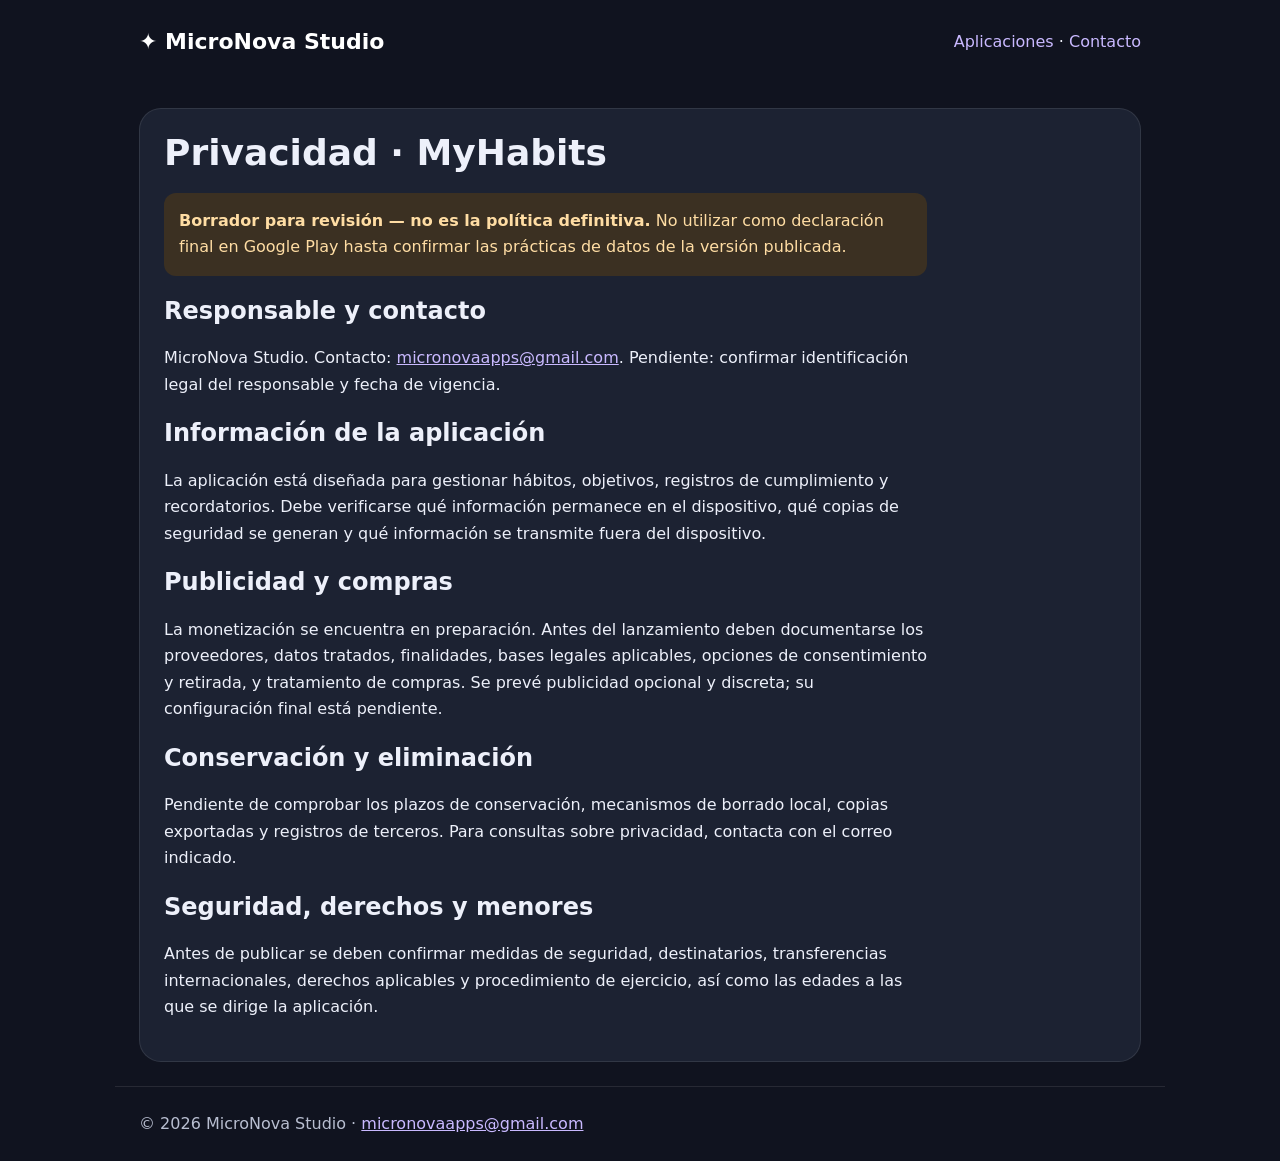
==== myhabits-privacidad.html @ 817048bc "Web de MicroNovaStudio" ====
<!doctype html><html lang="es"><head><meta charset="utf-8"><meta name="viewport" content="width=device-width, initial-scale=1"><title>Privacidad MyHabits | MicroNova Studio</title><link rel="stylesheet" href="style.css"></head><body><header><a class="brand" href="index.html">✦ MicroNova Studio</a><nav><a href="index.html#apps">Aplicaciones</a> · <a href="mailto:micronovaapps@gmail.com">Contacto</a></nav></header><main><article><h1>Privacidad · MyHabits</h1><p class="notice"><strong>Borrador para revisión — no es la política definitiva.</strong> No utilizar como declaración final en Google Play hasta confirmar las prácticas de datos de la versión publicada.</p><h2>Responsable y contacto</h2><p>MicroNova Studio. Contacto: <a href="mailto:micronovaapps@gmail.com">micronovaapps@gmail.com</a>. Pendiente: confirmar identificación legal del responsable y fecha de vigencia.</p><h2>Información de la aplicación</h2><p>La aplicación está diseñada para gestionar hábitos, objetivos, registros de cumplimiento y recordatorios. Debe verificarse qué información permanece en el dispositivo, qué copias de seguridad se generan y qué información se transmite fuera del dispositivo.</p><h2>Publicidad y compras</h2><p>La monetización se encuentra en preparación. Antes del lanzamiento deben documentarse los proveedores, datos tratados, finalidades, bases legales aplicables, opciones de consentimiento y retirada, y tratamiento de compras. Se prevé publicidad opcional y discreta; su configuración final está pendiente.</p><h2>Conservación y eliminación</h2><p>Pendiente de comprobar los plazos de conservación, mecanismos de borrado local, copias exportadas y registros de terceros. Para consultas sobre privacidad, contacta con el correo indicado.</p><h2>Seguridad, derechos y menores</h2><p>Antes de publicar se deben confirmar medidas de seguridad, destinatarios, transferencias internacionales, derechos aplicables y procedimiento de ejercicio, así como las edades a las que se dirige la aplicación.</p></article></main><footer>© 2026 MicroNova Studio · <a href="mailto:micronovaapps@gmail.com">micronovaapps@gmail.com</a></footer></body></html>
---- style.css ----
*{box-sizing:border-box}body{margin:0;background:#10131f;color:#edf0fa;font:16px/1.65 system-ui,sans-serif}a{color:#c9b9ff}header,main,footer{max-width:1050px;margin:auto;padding:24px}header{display:flex;justify-content:space-between;align-items:center;gap:16px;flex-wrap:wrap}header a{text-decoration:none} .brand{font-size:22px;font-weight:750;color:white} .hero{padding:60px 30px;background:radial-gradient(at top right,#61437e,transparent 65%),linear-gradient(135deg,#23354d,#20213a);border-radius:28px}h1{font-size:clamp(32px,6vw,62px);line-height:1.1;margin:0 0 20px}h2{line-height:1.25}p{max-width:75ch}.grid{display:grid;grid-template-columns:repeat(auto-fit,minmax(240px,1fr));gap:18px}.card,article{background:#1c2232;border:1px solid #ffffff18;border-radius:22px;padding:24px}.icon{display:grid;place-items:center;width:65px;height:65px;border-radius:18px;background:linear-gradient(135deg,#222a42,var(--accent));font-size:34px;color:white}.links{display:flex;gap:15px;flex-wrap:wrap}footer{color:#b8bed0;border-top:1px solid #ffffff18}.notice{background:#3b3022;color:#ffdda4;padding:15px;border-radius:12px}article h1{font-size:36px}a:focus-visible{outline:3px solid white;outline-offset:4px}
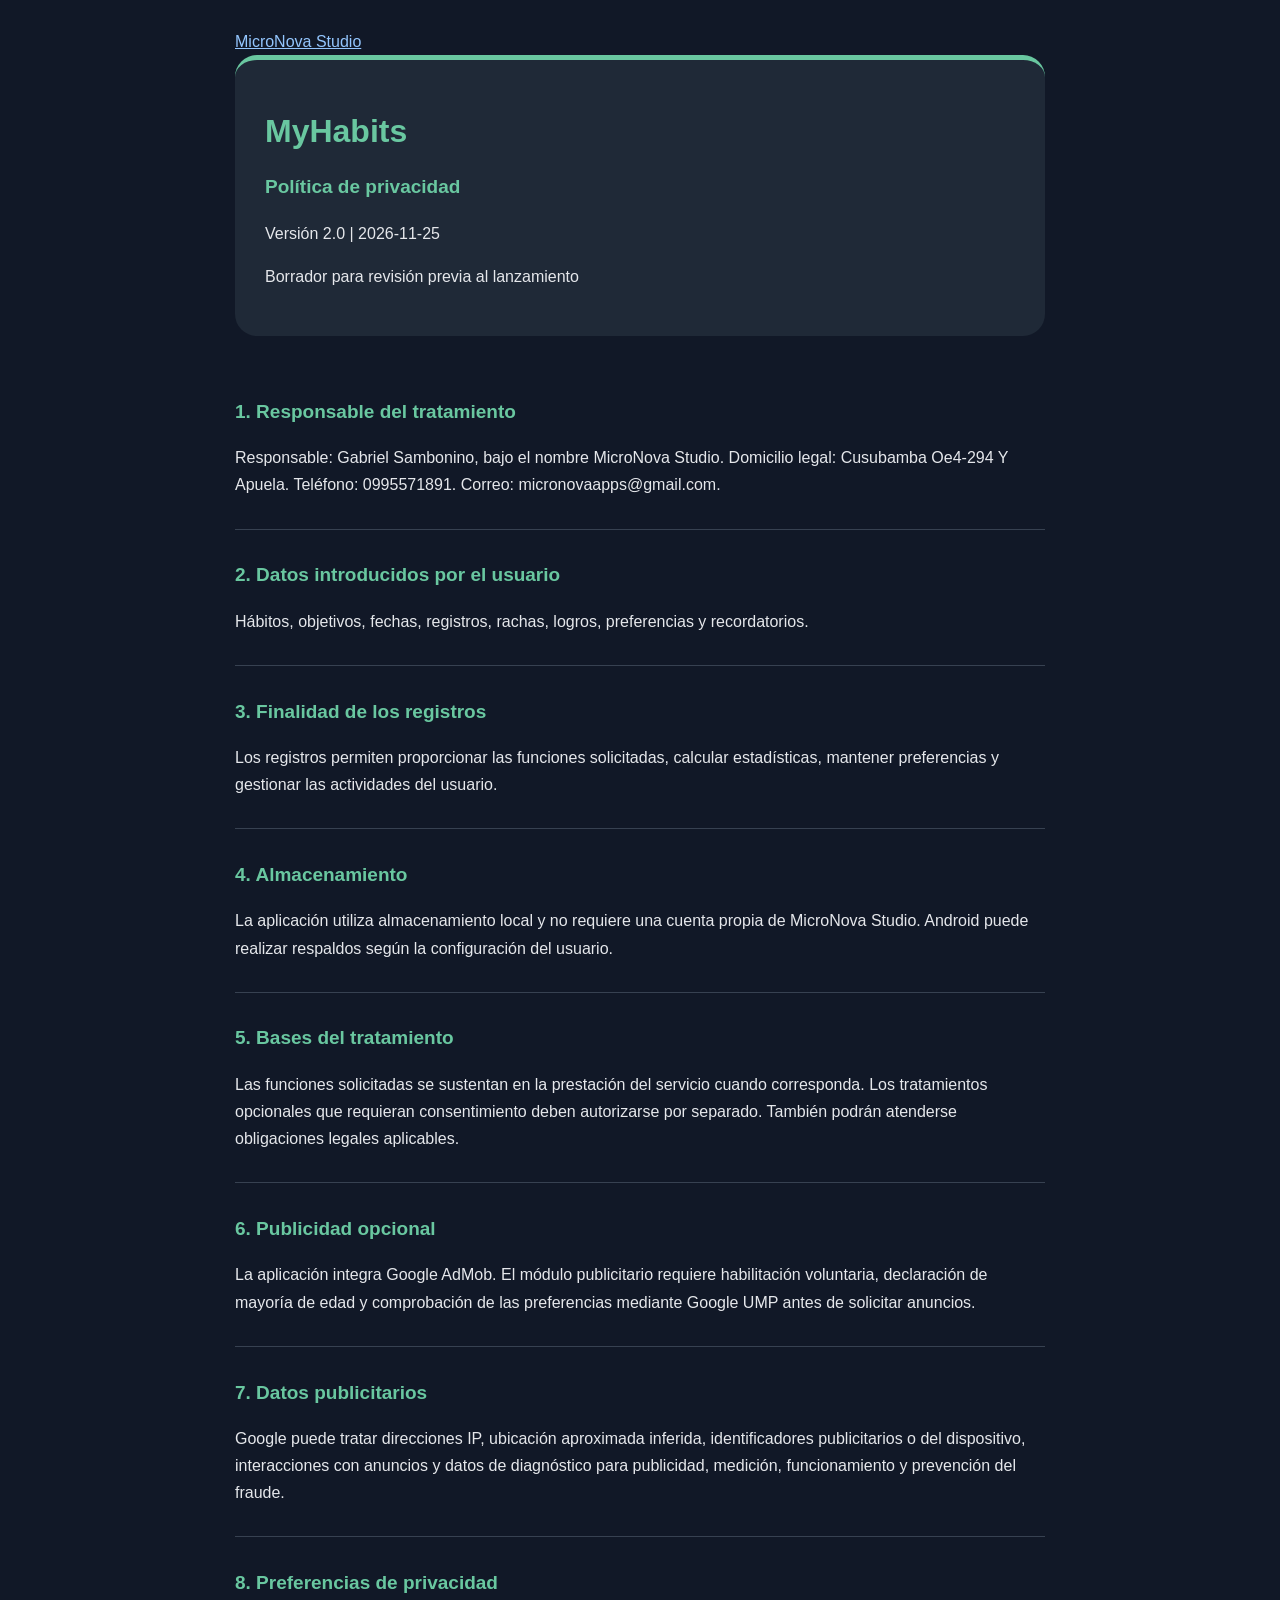
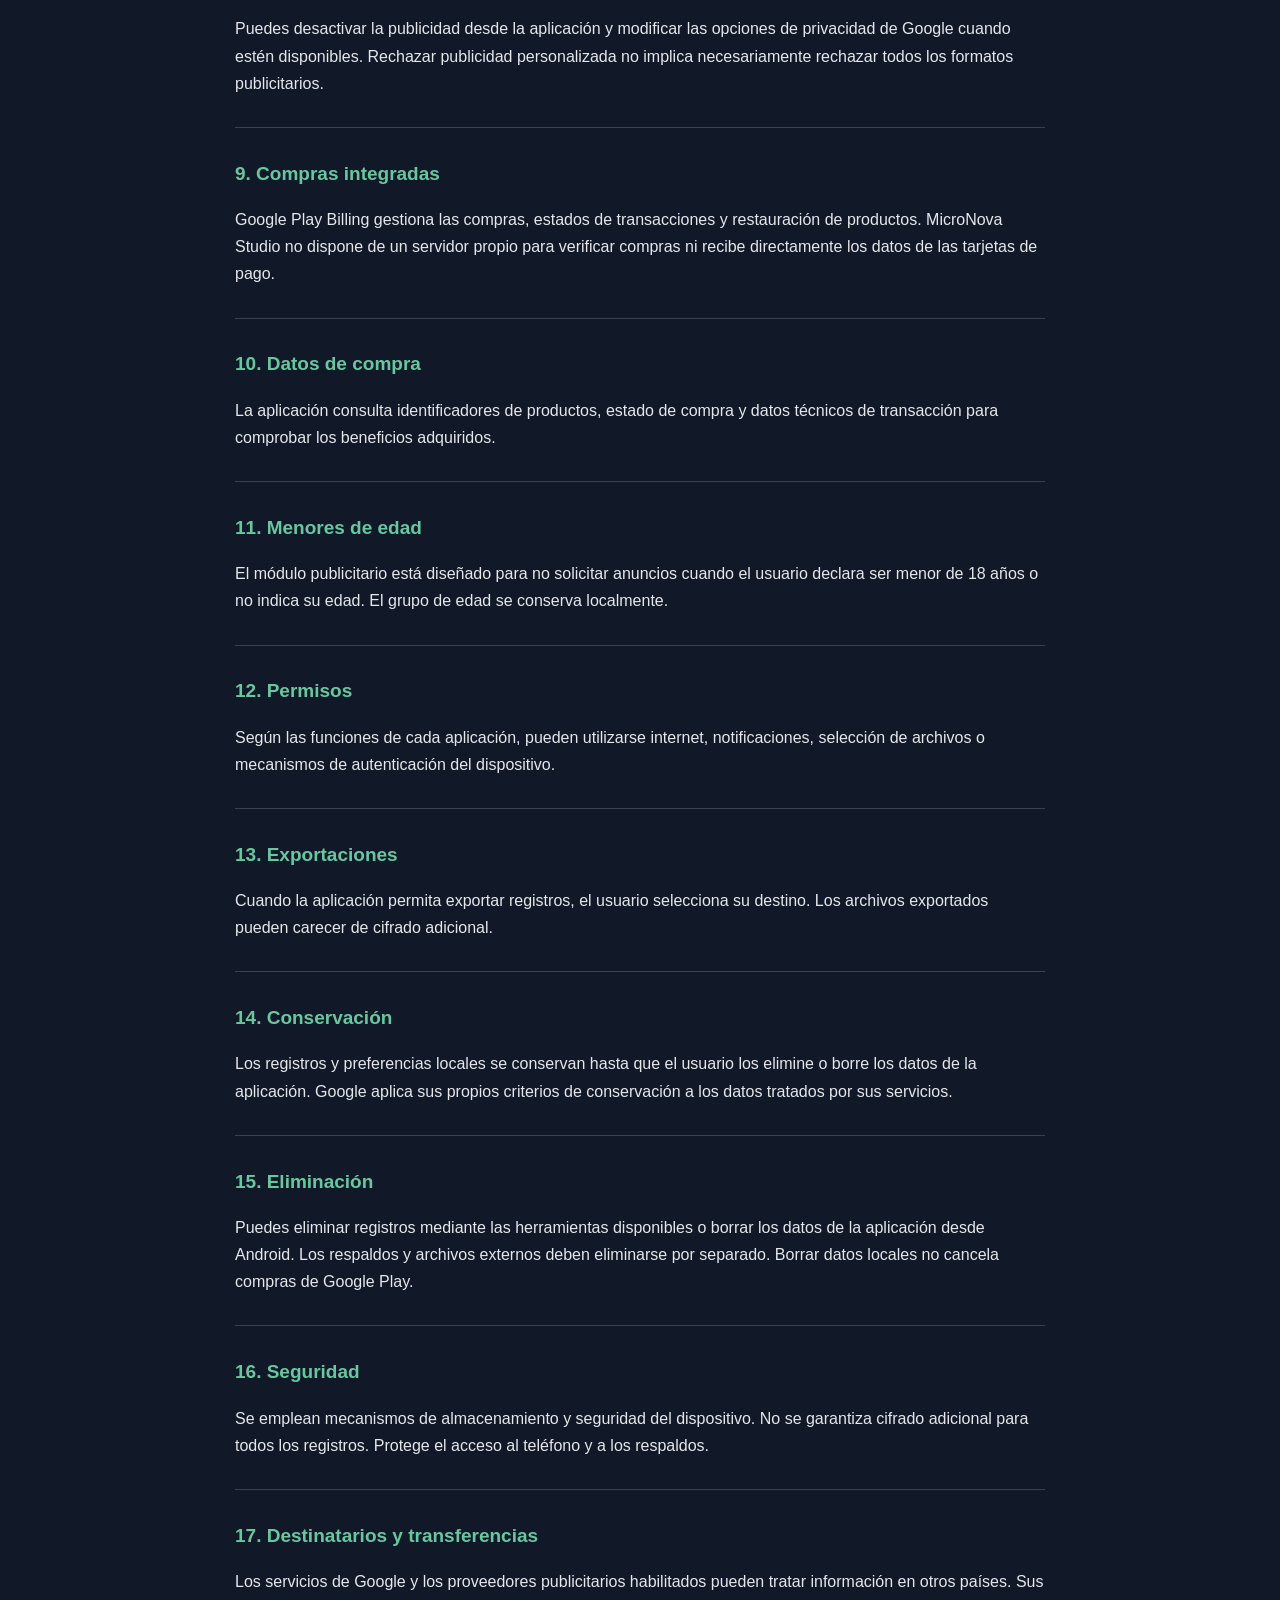
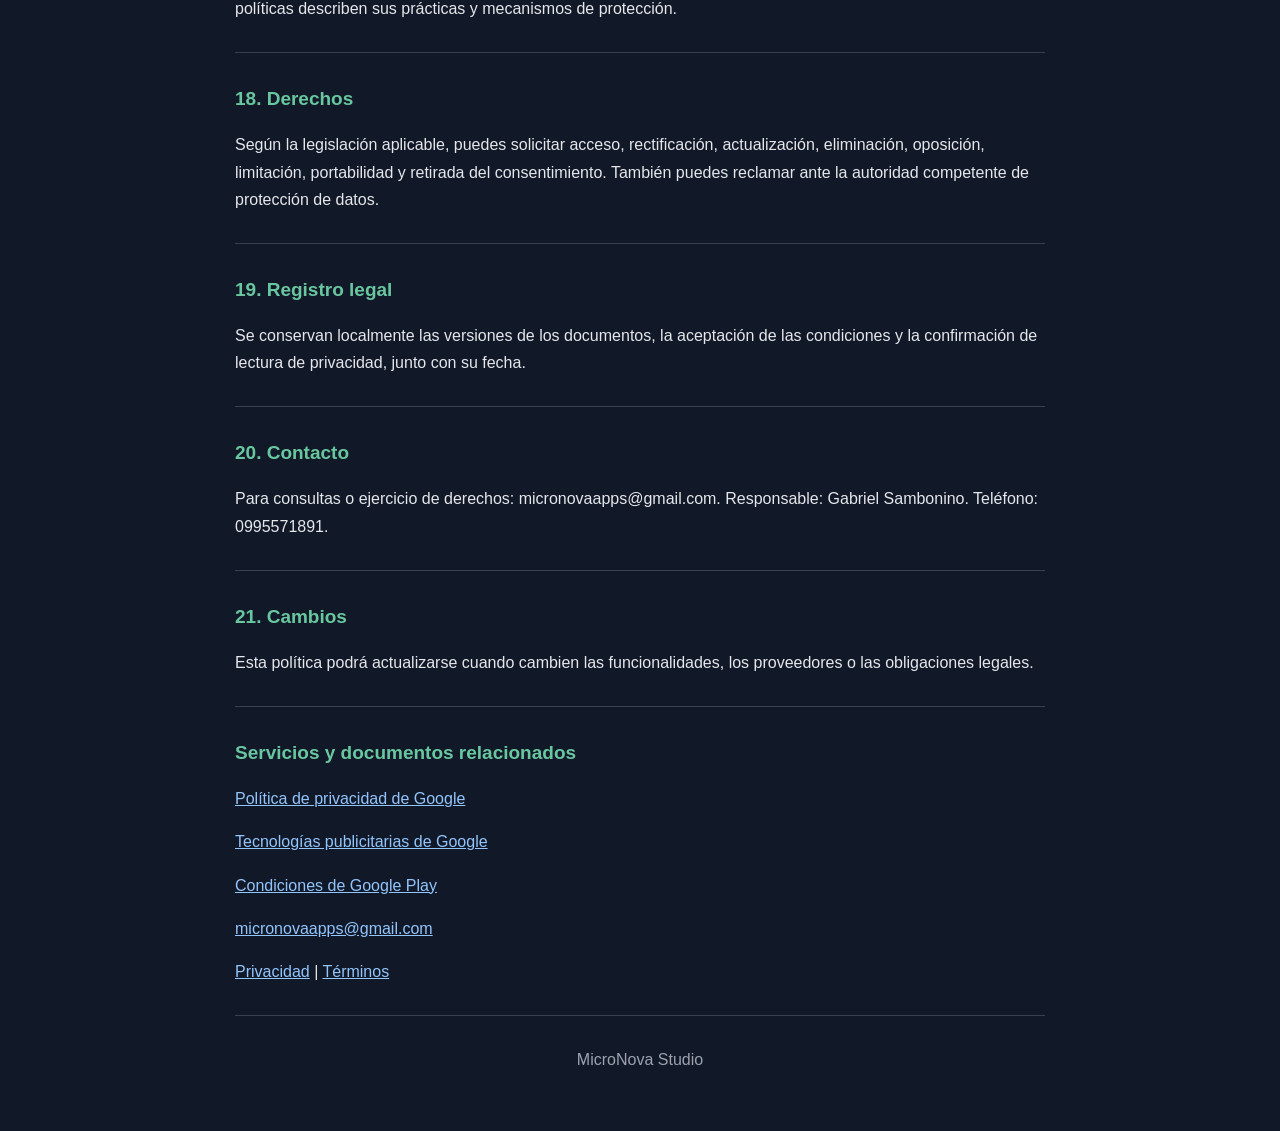
==== commit 389f9f4d: "Add files via upload" ====
--- a/myhabits-privacidad.html
+++ b/myhabits-privacidad.html
@@ -1 +1,141 @@
-<!doctype html><html lang="es"><head><meta charset="utf-8"><meta name="viewport" content="width=device-width, initial-scale=1"><title>Privacidad MyHabits | MicroNova Studio</title><link rel="stylesheet" href="style.css"></head><body><header><a class="brand" href="index.html">✦ MicroNova Studio</a><nav><a href="index.html#apps">Aplicaciones</a> · <a href="mailto:micronovaapps@gmail.com">Contacto</a></nav></header><main><article><h1>Privacidad · MyHabits</h1><p class="notice"><strong>Borrador para revisión — no es la política definitiva.</strong> No utilizar como declaración final en Google Play hasta confirmar las prácticas de datos de la versión publicada.</p><h2>Responsable y contacto</h2><p>MicroNova Studio. Contacto: <a href="mailto:micronovaapps@gmail.com">micronovaapps@gmail.com</a>. Pendiente: confirmar identificación legal del responsable y fecha de vigencia.</p><h2>Información de la aplicación</h2><p>La aplicación está diseñada para gestionar hábitos, objetivos, registros de cumplimiento y recordatorios. Debe verificarse qué información permanece en el dispositivo, qué copias de seguridad se generan y qué información se transmite fuera del dispositivo.</p><h2>Publicidad y compras</h2><p>La monetización se encuentra en preparación. Antes del lanzamiento deben documentarse los proveedores, datos tratados, finalidades, bases legales aplicables, opciones de consentimiento y retirada, y tratamiento de compras. Se prevé publicidad opcional y discreta; su configuración final está pendiente.</p><h2>Conservación y eliminación</h2><p>Pendiente de comprobar los plazos de conservación, mecanismos de borrado local, copias exportadas y registros de terceros. Para consultas sobre privacidad, contacta con el correo indicado.</p><h2>Seguridad, derechos y menores</h2><p>Antes de publicar se deben confirmar medidas de seguridad, destinatarios, transferencias internacionales, derechos aplicables y procedimiento de ejercicio, así como las edades a las que se dirige la aplicación.</p></article></main><footer>© 2026 MicroNova Studio · <a href="mailto:micronovaapps@gmail.com">micronovaapps@gmail.com</a></footer></body></html>+<!DOCTYPE html>
+<html lang="es">
+<head>
+<meta charset="UTF-8">
+<meta name="viewport" content="width=device-width, initial-scale=1">
+<title>Política de privacidad - MyHabits</title>
+<style>
+:root {
+    color-scheme: light dark;
+    --accent: #69C7A0;
+}
+* { box-sizing: border-box; }
+body {
+    margin: 0;
+    font-family: Arial, sans-serif;
+    line-height: 1.7;
+    background: #111827;
+    color: #e5e7eb;
+}
+main {
+    max-width: 850px;
+    margin: auto;
+    padding: 28px 20px;
+}
+header {
+    background: #1f2937;
+    border-radius: 22px;
+    padding: 30px;
+    margin-bottom: 30px;
+    border-top: 5px solid var(--accent);
+}
+h1 {
+    color: var(--accent);
+    font-size: 32px;
+    line-height: 1.2;
+}
+h2 {
+    font-size: 19px;
+    color: var(--accent);
+}
+section {
+    padding: 14px 0;
+    border-bottom: 1px solid #374151;
+}
+a { color: #93c5fd; }
+footer {
+    text-align: center;
+    padding: 30px 0;
+    color: #9ca3af;
+}
+</style>
+</head>
+<body>
+<main>
+<a href="index.html">MicroNova Studio</a>
+<header>
+<h1>MyHabits</h1>
+<h2>Política de privacidad</h2>
+<p>Versión 2.0 | 2026-11-25</p>
+<p>Borrador para revisión previa al lanzamiento</p>
+</header>
+<section>
+<h2>1. Responsable del tratamiento</h2>
+<p>Responsable: Gabriel Sambonino, bajo el nombre MicroNova Studio. Domicilio legal: Cusubamba Oe4-294 Y Apuela. Tel&#233;fono: 0995571891. Correo: micronovaapps@gmail.com.</p>
+</section><section>
+<h2>2. Datos introducidos por el usuario</h2>
+<p>H&#225;bitos, objetivos, fechas, registros, rachas, logros, preferencias y recordatorios.</p>
+</section><section>
+<h2>3. Finalidad de los registros</h2>
+<p>Los registros permiten proporcionar las funciones solicitadas, calcular estad&#237;sticas, mantener preferencias y gestionar las actividades del usuario.</p>
+</section><section>
+<h2>4. Almacenamiento</h2>
+<p>La aplicaci&#243;n utiliza almacenamiento local y no requiere una cuenta propia de MicroNova Studio. Android puede realizar respaldos seg&#250;n la configuraci&#243;n del usuario.</p>
+</section><section>
+<h2>5. Bases del tratamiento</h2>
+<p>Las funciones solicitadas se sustentan en la prestaci&#243;n del servicio cuando corresponda. Los tratamientos opcionales que requieran consentimiento deben autorizarse por separado. Tambi&#233;n podr&#225;n atenderse obligaciones legales aplicables.</p>
+</section><section>
+<h2>6. Publicidad opcional</h2>
+<p>La aplicaci&#243;n integra Google AdMob. El m&#243;dulo publicitario requiere habilitaci&#243;n voluntaria, declaraci&#243;n de mayor&#237;a de edad y comprobaci&#243;n de las preferencias mediante Google UMP antes de solicitar anuncios.</p>
+</section><section>
+<h2>7. Datos publicitarios</h2>
+<p>Google puede tratar direcciones IP, ubicaci&#243;n aproximada inferida, identificadores publicitarios o del dispositivo, interacciones con anuncios y datos de diagn&#243;stico para publicidad, medici&#243;n, funcionamiento y prevenci&#243;n del fraude.</p>
+</section><section>
+<h2>8. Preferencias de privacidad</h2>
+<p>Puedes desactivar la publicidad desde la aplicaci&#243;n y modificar las opciones de privacidad de Google cuando est&#233;n disponibles. Rechazar publicidad personalizada no implica necesariamente rechazar todos los formatos publicitarios.</p>
+</section><section>
+<h2>9. Compras integradas</h2>
+<p>Google Play Billing gestiona las compras, estados de transacciones y restauraci&#243;n de productos. MicroNova Studio no dispone de un servidor propio para verificar compras ni recibe directamente los datos de las tarjetas de pago.</p>
+</section><section>
+<h2>10. Datos de compra</h2>
+<p>La aplicaci&#243;n consulta identificadores de productos, estado de compra y datos t&#233;cnicos de transacci&#243;n para comprobar los beneficios adquiridos.</p>
+</section><section>
+<h2>11. Menores de edad</h2>
+<p>El m&#243;dulo publicitario est&#225; dise&#241;ado para no solicitar anuncios cuando el usuario declara ser menor de 18 a&#241;os o no indica su edad. El grupo de edad se conserva localmente.</p>
+</section><section>
+<h2>12. Permisos</h2>
+<p>Seg&#250;n las funciones de cada aplicaci&#243;n, pueden utilizarse internet, notificaciones, selecci&#243;n de archivos o mecanismos de autenticaci&#243;n del dispositivo.</p>
+</section><section>
+<h2>13. Exportaciones</h2>
+<p>Cuando la aplicaci&#243;n permita exportar registros, el usuario selecciona su destino. Los archivos exportados pueden carecer de cifrado adicional.</p>
+</section><section>
+<h2>14. Conservaci&#243;n</h2>
+<p>Los registros y preferencias locales se conservan hasta que el usuario los elimine o borre los datos de la aplicaci&#243;n. Google aplica sus propios criterios de conservaci&#243;n a los datos tratados por sus servicios.</p>
+</section><section>
+<h2>15. Eliminaci&#243;n</h2>
+<p>Puedes eliminar registros mediante las herramientas disponibles o borrar los datos de la aplicaci&#243;n desde Android. Los respaldos y archivos externos deben eliminarse por separado. Borrar datos locales no cancela compras de Google Play.</p>
+</section><section>
+<h2>16. Seguridad</h2>
+<p>Se emplean mecanismos de almacenamiento y seguridad del dispositivo. No se garantiza cifrado adicional para todos los registros. Protege el acceso al tel&#233;fono y a los respaldos.</p>
+</section><section>
+<h2>17. Destinatarios y transferencias</h2>
+<p>Los servicios de Google y los proveedores publicitarios habilitados pueden tratar informaci&#243;n en otros pa&#237;ses. Sus pol&#237;ticas describen sus pr&#225;cticas y mecanismos de protecci&#243;n.</p>
+</section><section>
+<h2>18. Derechos</h2>
+<p>Seg&#250;n la legislaci&#243;n aplicable, puedes solicitar acceso, rectificaci&#243;n, actualizaci&#243;n, eliminaci&#243;n, oposici&#243;n, limitaci&#243;n, portabilidad y retirada del consentimiento. Tambi&#233;n puedes reclamar ante la autoridad competente de protecci&#243;n de datos.</p>
+</section><section>
+<h2>19. Registro legal</h2>
+<p>Se conservan localmente las versiones de los documentos, la aceptaci&#243;n de las condiciones y la confirmaci&#243;n de lectura de privacidad, junto con su fecha.</p>
+</section><section>
+<h2>20. Contacto</h2>
+<p>Para consultas o ejercicio de derechos: micronovaapps@gmail.com. Responsable: Gabriel Sambonino. Tel&#233;fono: 0995571891.</p>
+</section><section>
+<h2>21. Cambios</h2>
+<p>Esta pol&#237;tica podr&#225; actualizarse cuando cambien las funcionalidades, los proveedores o las obligaciones legales.</p>
+</section>
+<section>
+<h2>Servicios y documentos relacionados</h2>
+<p><a href="https://policies.google.com/privacy?hl=es">
+Política de privacidad de Google</a></p>
+<p><a href="https://policies.google.com/technologies/ads?hl=es">
+Tecnologías publicitarias de Google</a></p>
+<p><a href="https://play.google.com/about/play-terms/">
+Condiciones de Google Play</a></p>
+<p><a href="mailto:micronovaapps@gmail.com">micronovaapps@gmail.com</a></p>
+<p><a href="myhabits-privacidad.html">Privacidad</a>
+ | <a href="myhabits-terminos.html">Términos</a></p>
+</section>
+<footer>MicroNova Studio</footer>
+</main>
+</body>
+</html>
